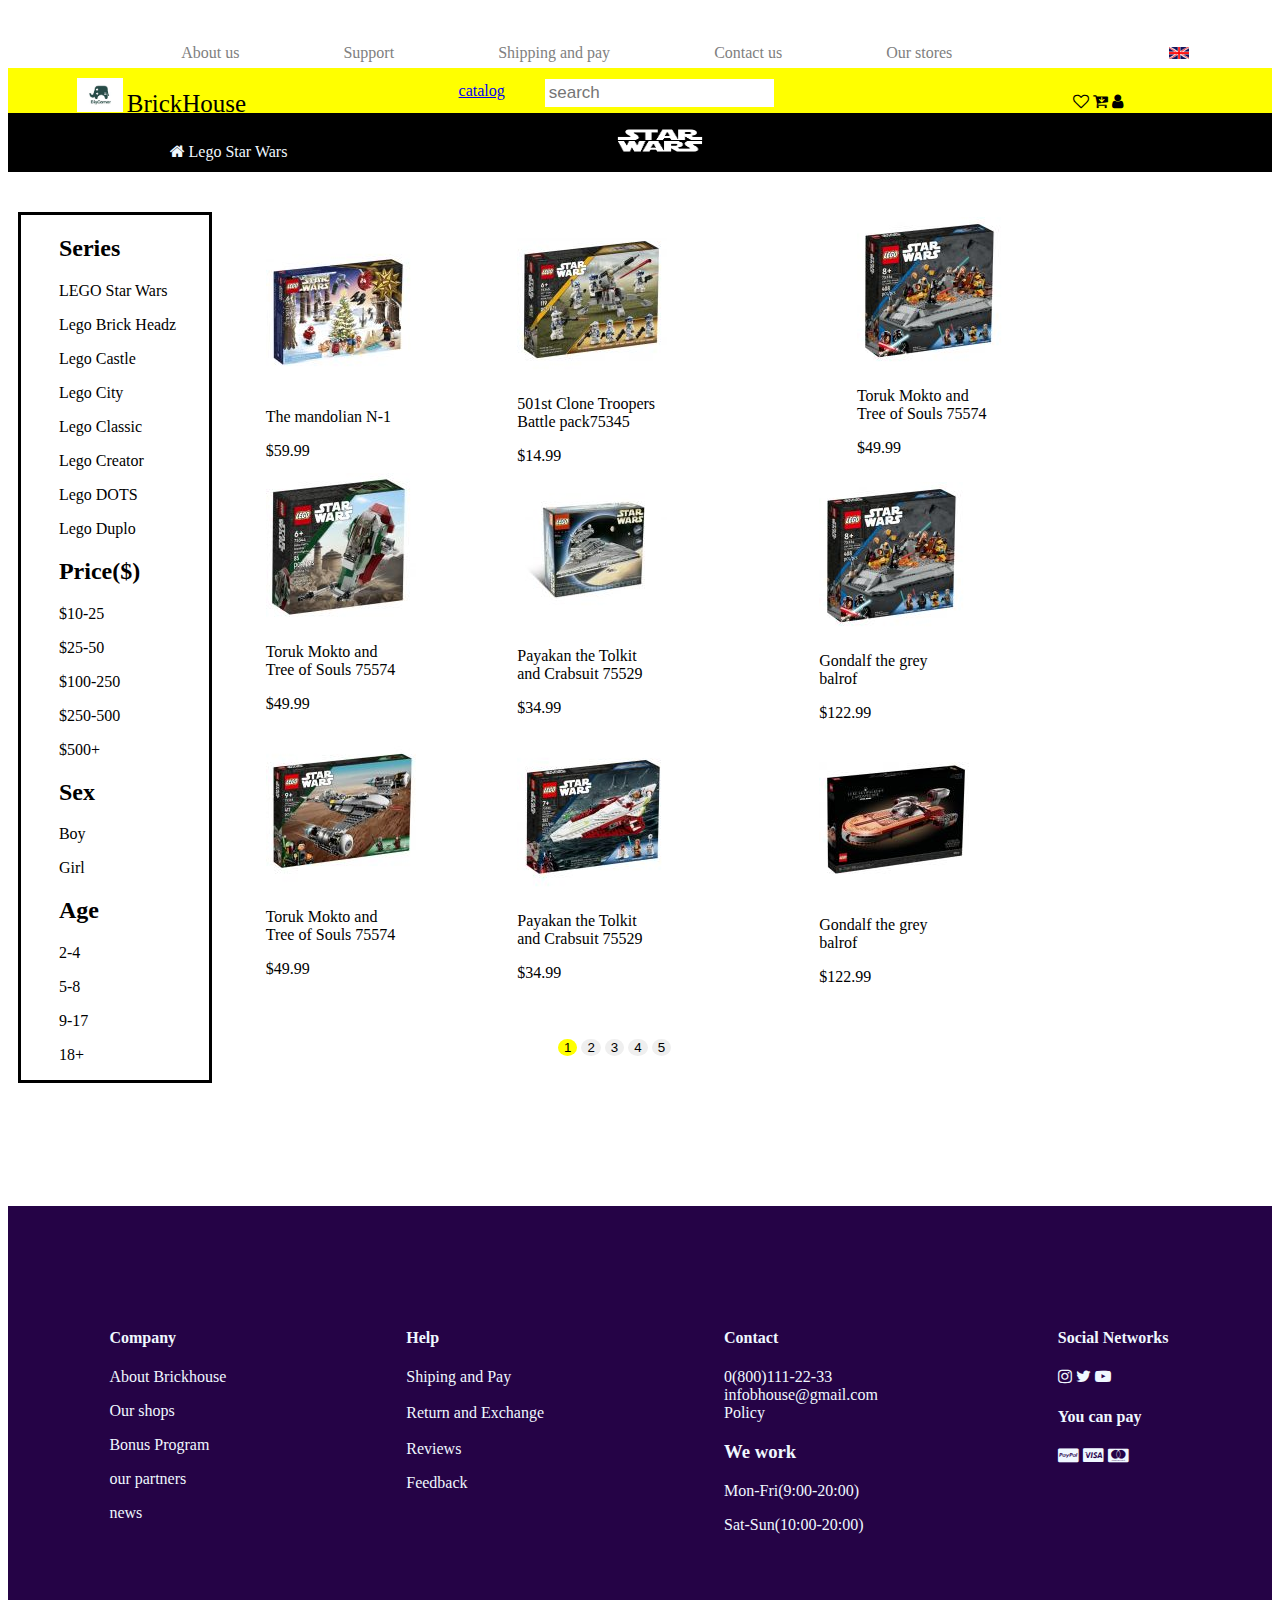
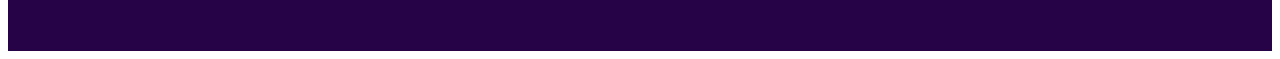
==== catalogue.html @ 0789afaa "first commit" ====
<!DOCTYPE html>
<html lang="en">
<head>
    <meta charset="UTF-8">
    <meta http-equiv="X-UA-Compatible" content="IE=edge">
    <meta name="viewport" content="width=device-width, initial-scale=1.0">
    <link rel="stylesheet" href="catalogue.css">
    <link rel="stylesheet" href="https://cdnjs.cloudflare.com/ajax/libs/font-awesome/4.7.0/css/font-awesome.min.css">
    
    <title>part2</title>
</head>
<body>
    <div>
  <header1 class="header1">  
    <nav>
    <ul>
        <li><a>About us </a></li>
    <li> <a>Support</a></li>
   <li> <a>Shipping and pay</a></li>
    <li><a>Contact us</a></li>
   <li> <a>Our stores</a></li>
    </ul>
   </nav>
   <a class="flag"> <img id= "flag"src="images3/uk.png" alt=""></a>
</header1>


    <header2 class="header2">
        <div class="logo">
     <a> <img id="logo" src="images3/images.jpeg" alt=""></a>
     <p1 id="brick">BrickHouse</p>
     </div>
     
     
        
        <nav class="navbar2">
            <div class="cat">
                <a href="product.html">catalog</a>
                <!-- <img src="" alt=""> -->
            </div>
            <div class="searchbar">
            <a><input type = "search" placeholder ="search"></a>
            
        </div>
        </nav>
        <div class="icon">
            <a id="l1"><i class="fa fa-heart-o" aria-hidden="true"></i></a>
            <a id="l2"><i class="fa fa-cart-arrow-down" aria-hidden="true"></i></a>
            <a id ="l3"><i class="fa fa-user" aria-hidden="true"></i></a>
        </div>

        
    </header2>


    <header3 class="header3">
        <div class="home">
            <i id = "fa"class="fa fa-home" aria-hidden="true"></i>
            <a id ="lego">Lego Star Wars</a>
        </div>
      <div class="star">
      <img id="im" src="images3/wars.png" alt="">
    </div>
    </header3>

   <div class="block"> <h2>Series</h2> 
    <p>LEGO Star Wars</p>
    <p>Lego Brick Headz</p>
    <p>Lego Castle</p>
    <p>Lego City</p>
    <p>Lego Classic</p>
    <p>Lego Creator</p>
    <p>Lego DOTS</p>
    <p>Lego Duplo</p>
    <h2>Price($)</h2>
    <p>$10-25</p>
    <p>$25-50</p>
    <p>$100-250</p>
    <p>$250-500</p>
    <p>$500+</p>
    <h2>Sex</h2>
    <p>Boy</p>
    <p>Girl</p>
    <h2>Age</h2>
    <p>2-4</p>
    <p>5-8</p>
    <p>9-17</p>
    <p>18+</p>
    </div>

  <div class="qwe"> 
      <div class="new4">
        <!-- <div class="c1">
            <img id="imm1"src="images3/set2.jpg" alt="">
            <p>Dagobah Jedi Training<br>Diaroma 75330</p>
            <p id="pp">$71.99</p>
        </div> -->
        <div class="c2">
            <!-- <img id="imm2"src="images3/set3.jpg" alt="">
            <p>The bomber 75347</p>
            <p id="pp">$64.99</p> -->
        </div>
        <div class="c3">
            <!-- <img id="imm3"src="images3/set4.jpg" alt="">
            <p>Atte Walker</p>
            <p id="pp">$104.99</p>
             -->
       
       
        <div class="new5">
            <div class="c4">
                <img id="imm4"src="images3/set5.jpg" alt="">
                <p>The mandolian N-1</p>
                <p id="pp">$59.99</p>
            </div>
        <div class="c5">
            <img id="imm5"src="images3/set6.jpg" alt="">
            <p>501st Clone Troopers<br>Battle pack75345</p>
            <p id="pp">$14.99</p>
            <div class="c6">
                <img id="imm6" src="images3/set1.jpg" alt="">
                <p>Toruk Mokto and<br> Tree of Souls 75574</p>
                <p id="pp">$49.99</p>
            </div>
        
        </div>
        <div class="new6">
            <div class="c7">
            <img id="imm7" src="images3/set7.jpg" alt="">
            <p>Toruk Mokto and<br> Tree of Souls 75574</p>
            <p id="pp">$49.99</p>
        </div>
            <div class="c8">
                <img id="imm8"src="images3/set8.jpg" alt="">
                <p>Payakan the Tolkit <br>and Crabsuit 75529</p>
                <p id="pp">$34.99</p>
            </div>
            <div class="c9">
                <img id="imm9"src="images3/set9.jpg" alt="">
                <p>Gondalf the grey <br>balrof</p>
                <p id="pp">$122.99</p>
            </div>
        </div>
        <div class="new7">
            <div class="c10">
            <img id="imm10"src="images3/set10.jpg" alt="">
            <p>Toruk Mokto and<br> Tree of Souls 75574</p>
            <p id="pp">$49.99</p>
        </div>
            <div class="c11">
                <img id="imm11"src="images3/set11.jpg" alt="">
                <p>Payakan the Tolkit <br>and Crabsuit 75529</p>
                <p id="pp">$34.99</p>
            </div>
            <div class="c12">
                <img id="imm12"src="images3/set12.jpg" alt="">
                <p>Gondalf the grey <br>balrof</p>
                <p id="pp">$122.99</p>
            </div>
        </div>
        </div>
    </div>
        <br>
        <br>
       <div class="buts">
        <button id="buts1">1</button>
        <button id="buts">2</button>
        <button id="buts">3</button>
        <button id="buts">4</button>
        <button id="buts">5 </button>
     
        
    </div>
        <div class="alr">
            <div class="ft1">
                <h4>Company</h4>
                <p>About Brickhouse</p>
                <p>Our shops</p>
                <p>Bonus Program</p>
                <p>our partners</p>
                <p>news</p>
        
             </div >
             <div class="ft2">
                <h4>Help</h4>
                <p>Shiping and Pay<br><br>Return and Exchange<br><br>Reviews</p>
                <p>Feedback</p>
            </div>
        
            <div class="ft3">
                <h4>Contact</h4>
                <p>0(800)111-22-33<br>infobhouse@gmail.com<br>Policy</p>
                <h3>We work</h3>
                <p>Mon-Fri(9:00-20:00)</p>
                <p>Sat-Sun(10:00-20:00)</p>
                 </div>
        
            <div class="ft4">
                <h4>Social Networks</h4>
                <i class="fa fa-instagram" aria-hidden="true"></i>
                <i class="fa fa-twitter" aria-hidden="true"></i>
                <i class="fa fa-youtube-play" aria-hidden="true"></i>
                <h4>You can pay</h4>
                <i class="fa fa-cc-paypal" aria-hidden="true"></i>
                <i class="fa fa-cc-visa" aria-hidden="true"></i>
                <i class="fa fa-cc-mastercard" aria-hidden="true"></i>
        
                
            </div>
        </div>
    </div>
        
   
    
</body>
</html>
---- catalogue.css ----
#flag{
    width: 20px;
}
 .header1{
    display: flex;  
    align-items: center; 
     justify-content:space-around;
     margin-bottom: -50px;
 }
    
  nav{
    display: flex;
    align-items: center;
}

nav ul li{
display:inline-flex;
align-items: center;
padding:20px 50px;
color: gray;

    }



#flag{
    float: left;
}
#logo{
    width: 15%;
    margin-left: -80px;
    margin-top: 10px;

    
   
}
.header3{
    background-color: black;  
    background-image: url(images/starry.jpeg);
}
.star{
    margin-right: 400px;
    background-color: black;
    color: azure;
    
    
}
#lego{
    color: aliceblue;
}
.header2{
    display: flex;
    justify-content: space-around;
    margin-top: 20px;
    background-color: yellow;
    height:45px ;

}
.header3{
    display: flex;
    justify-content: space-around; 
}
#brick{
    font-size: 25px;
    margin-bottom: -100px;
    
}
.cat{
    margin-left: -300px;
}
.searchbar{
    margin-left: 40px;
}
.icon{
    margin-top: 25px;
}
.block{
   border-style: solid; 
   width: 150px;
   margin-top: 40px;
   margin-left: 10px;
   padding-left: 3%;
}


.new4{
    margin-left: 250px;
    margin-top: -70%;
}
.c2{
    margin-left: 25%;
    margin-top: -25%;
}
.c3{
    margin-left: 55%;
    margin-top: -25%;
}
.new5{
 margin-left: -550px;  
 margin-top: 40px;
}
.c5{
    margin-left: 25%;
    margin-top: -25%; 
}
.c6{
    margin-left: 45%;
    margin-top: -35%;
}
.c8{
    margin-left: 25%;
    margin-top: -25%;
}
.c9{
    margin-left: 55%;
    margin-top: -25%;
}
.c11{
    margin-left: 25%;
    margin-top: -25%; 
}
.c12{
    margin-left: 55%;
    margin-top: -25%; 
} 
#fa{
    color: aliceblue;
}
.home{
    margin-top: 30px;
}
#im{
    width: 100px;
    height: 55px;
}
.searchbar input{

  padding: 4px 4px;
  border: none;
  margin-top: 4px;
  font-size: 17px;

}

#pp{
    
    color: rgb(rgb(158, 5, 5));
}
.alr{
    margin-left: -250px;
    margin-top:150px ;
    display: flex;
    background-color: rgb(37, 3, 70);
    color: aliceblue;
    padding: 10%;
}
.ft2{
    margin-left: 180px;
}
.ft3{
    margin-left: 180px;
}

.ft4{
    margin-left: 180px;
}
#buts{
    border-radius: 50%;
    border:none;
}
#buts1{
    border-radius: 50%;
    border:none;
    background-color: yellow;
}
.buts{
    margin-left: 300px;
}


@media only screen and(max-width:400px) {
    #flag{
        width: 20px;
    }
     .header1{
        display: flex;  
        align-items: center; 
         justify-content:space-around;
         margin-bottom: -50px;
     }
        
      nav{
        display: flex;
        align-items: center;
    }
    
    
    nav ul li{
    display:inline-flex;
    align-items: center;
    padding:20px 50px;
    color: gray;
    max-width: 25%;
    
        }
    
    
    
    #flag{
        float: left;
    }
    #logo{
        width: 15%;
        margin-left: -80px;
        margin-top: 10px;
    
        
       
    }
    .header3{
        background-color: black;  
        background-image: url(images/starry.jpeg);
    }
    .star{
        margin-right: 400px;
        background-color: black;
        color: azure;
        
        
    }
    #lego{
        color: aliceblue;
    }
    .header2{
        display: flex;
        justify-content: space-around;
        margin-top: 20px;
        background-color: yellow;
        height:45px ;
    
    }
    .header3{
        display: block;
        justify-content: space-around; 
        /* max-width: 50%; */
        width: 50%;
        height: 40%;
    }
    #brick{
        font-size: 25px;
        margin-bottom: -100px;
        
    }
    .cat{
        margin-left: -300px;
    }
    .searchbar{
        margin-left: 20px;
    }
    .icon{
        margin-top: 25px;
    }
    .block{
       border-style: solid; 
       width: 150px;
       margin-top: 40px;
       margin-left: 10px;
       padding-left: 3%;
    }
    
    
    .new4{
        margin-left: 25px;
        margin-top: 85%;
    }
    .c2{
        margin-left: 25%;
        margin-top: 25%;
    }
    .c3{
        margin-left: 55%;
        margin-top: 25%;
    }
    .new5{
     margin-left: -550px;  
     margin-top: 40px;
    }
    .c5{
        margin-left: 25%;
        margin-top: -25%; 
    }
    .c6{
        margin-left: 45%;
        margin-top: -35%;
    }
    .c8{
        margin-left: 25%;
        margin-top: -25%;
    }
    .c9{
        margin-left: 55%;
        margin-top: -25%;
    }
    .c11{
        margin-left: 25%;
        margin-top: -25%; 
    }
    .c12{
        margin-left: 55%;
        margin-top: -25%; 
    } 
    #fa{
        color: aliceblue;
    }
    .home{
        margin-top: 30px;
    }
    #im{
        width: 100px;
        height: 55px;
    }
    .searchbar input{
    
      padding: 4px 4px;
      border: none;
      margin-top: 4px;
      font-size: 17px;
    
    }
    
    #pp{
        
        color: rgb(rgb(158, 5, 5));
    }
    .alr{
        margin-left: -250px;
        margin-top:150px ;
        display: flex;
        background-color: rgb(37, 3, 70);
        color: aliceblue;
        padding: 10%;
    }
    .ft2{
        margin-left: 180px;
    }
    .ft3{
        margin-left: 180px;
    }
    
    .ft4{
        margin-left: 180px;
    }
    #buts{
        border-radius: 50%;
        border:none;
    }
    #buts1{
        border-radius: 50%;
        border:none;
        background-color: yellow;
    }
    .buts{
        margin-left: 300px;
    }
   .qwe{
    margin-top: 100%;
   }
}
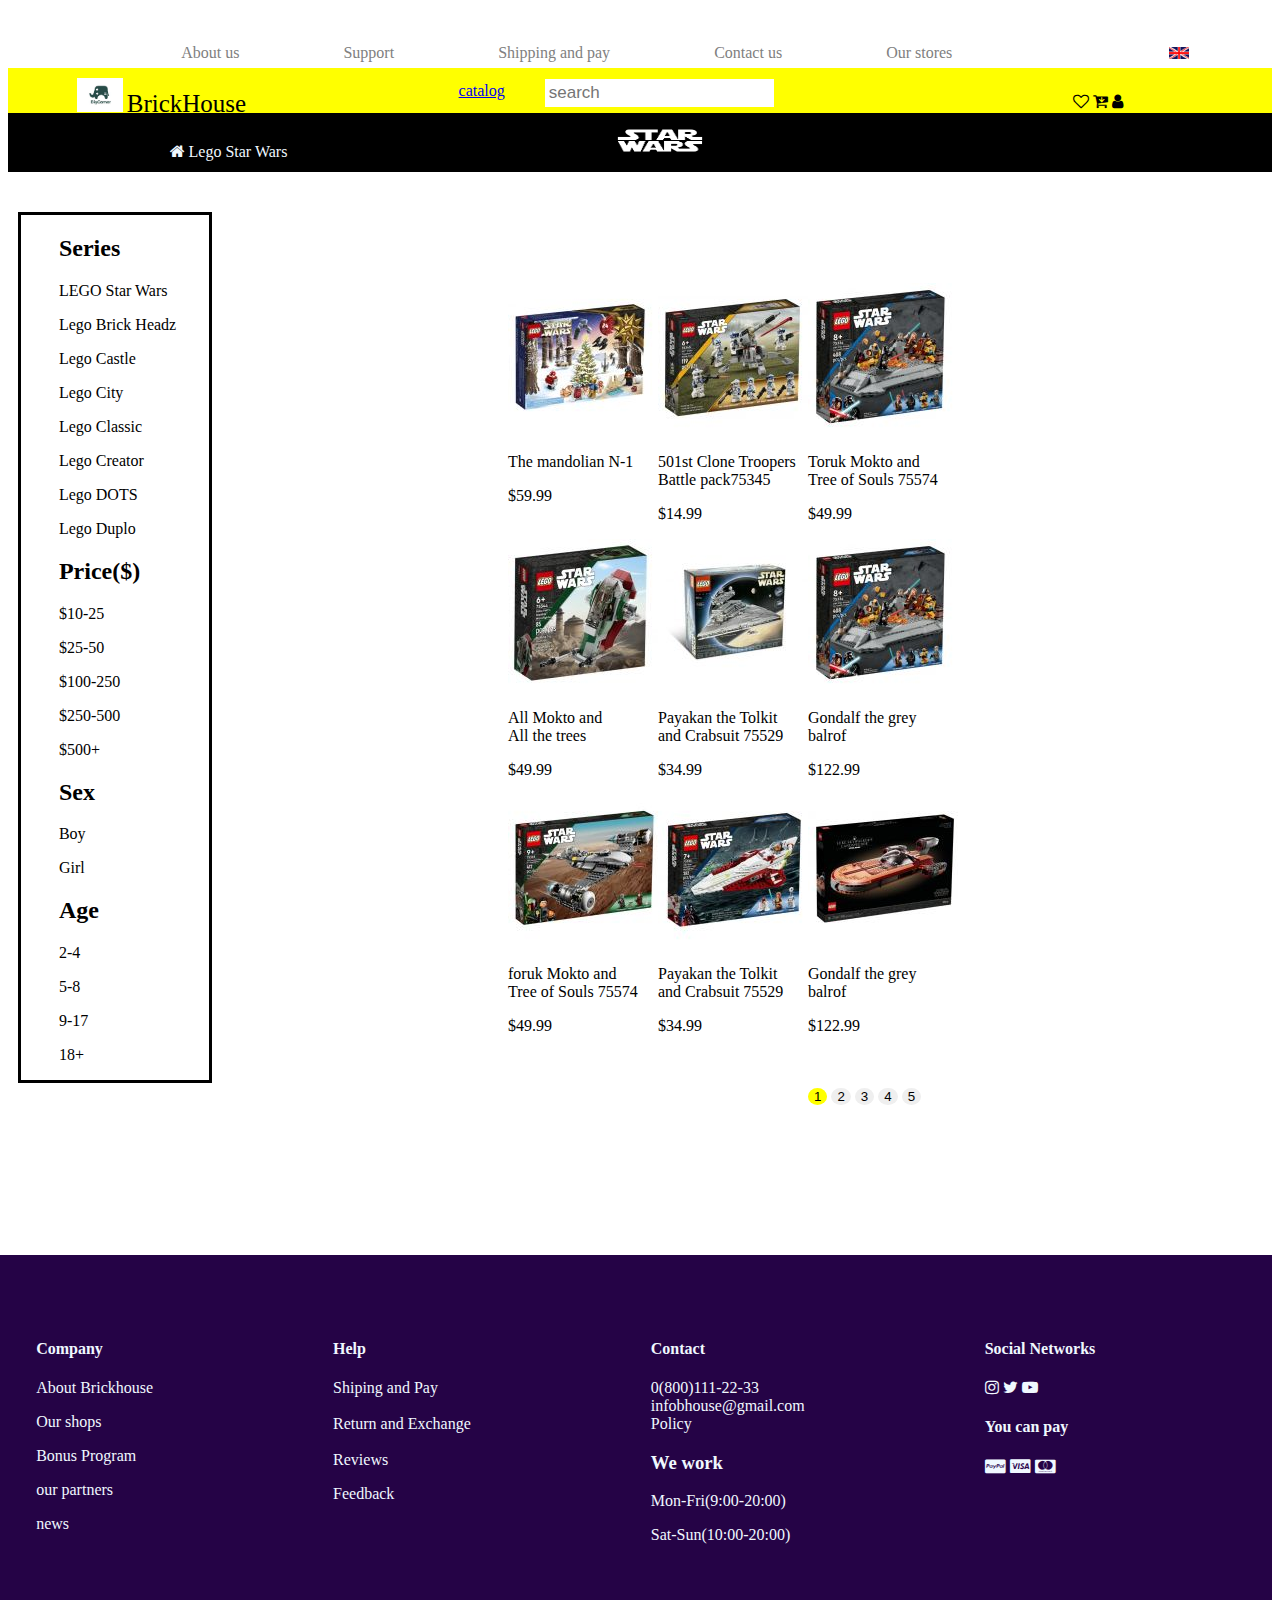
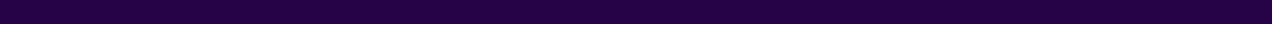
==== commit bb5fc533: "first commit" ====
--- a/catalogue.html
+++ b/catalogue.html
@@ -88,89 +88,75 @@
     <p>18+</p>
     </div>
 
-  <div class="qwe"> 
-      <div class="new4">
-        <!-- <div class="c1">
-            <img id="imm1"src="images3/set2.jpg" alt="">
-            <p>Dagobah Jedi Training<br>Diaroma 75330</p>
-            <p id="pp">$71.99</p>
-        </div> -->
-        <div class="c2">
-            <!-- <img id="imm2"src="images3/set3.jpg" alt="">
-            <p>The bomber 75347</p>
-            <p id="pp">$64.99</p> -->
-        </div>
-        <div class="c3">
-            <!-- <img id="imm3"src="images3/set4.jpg" alt="">
-            <p>Atte Walker</p>
-            <p id="pp">$104.99</p>
-             -->
-       
-       
+  
+      
+   
+<div class="big">
+      
         <div class="new5">
-            <div class="c4">
+               <div class="c4">
                 <img id="imm4"src="images3/set5.jpg" alt="">
                 <p>The mandolian N-1</p>
                 <p id="pp">$59.99</p>
-            </div>
-        <div class="c5">
-            <img id="imm5"src="images3/set6.jpg" alt="">
-            <p>501st Clone Troopers<br>Battle pack75345</p>
-            <p id="pp">$14.99</p>
-            <div class="c6">
+                 </div>
+                <div class="c5">
+                <img id="imm5"src="images3/set6.jpg" alt="">
+                <p>501st Clone Troopers<br>Battle pack75345</p>
+                <p id="pp">$14.99</p>
+                </div>
+                <div class="c6">
                 <img id="imm6" src="images3/set1.jpg" alt="">
                 <p>Toruk Mokto and<br> Tree of Souls 75574</p>
                 <p id="pp">$49.99</p>
-            </div>
+                </div>
         
         </div>
         <div class="new6">
-            <div class="c7">
-            <img id="imm7" src="images3/set7.jpg" alt="">
-            <p>Toruk Mokto and<br> Tree of Souls 75574</p>
-            <p id="pp">$49.99</p>
-        </div>
-            <div class="c8">
-                <img id="imm8"src="images3/set8.jpg" alt="">
-                <p>Payakan the Tolkit <br>and Crabsuit 75529</p>
-                <p id="pp">$34.99</p>
-            </div>
-            <div class="c9">
-                <img id="imm9"src="images3/set9.jpg" alt="">
-                <p>Gondalf the grey <br>balrof</p>
-                <p id="pp">$122.99</p>
-            </div>
-        </div>
+              <div class="c7">
+              <img id="imm7" src="images3/set7.jpg" alt="">
+              <p>All Mokto and<br> All the trees</p>
+              <p id="pp">$49.99</p>
+              </div>
+              <div class="c8">
+              <img id="imm8"src="images3/set8.jpg" alt="">
+              <p>Payakan the Tolkit <br>and Crabsuit 75529</p>
+              <p id="pp">$34.99</p>
+              </div>
+              <div class="c9">
+              <img id="imm9"src="images3/set9.jpg" alt="">
+              <p>Gondalf the grey <br>balrof</p>
+              <p id="pp">$122.99</p>
+             </div>
+       </div>
         <div class="new7">
-            <div class="c10">
-            <img id="imm10"src="images3/set10.jpg" alt="">
-            <p>Toruk Mokto and<br> Tree of Souls 75574</p>
-            <p id="pp">$49.99</p>
-        </div>
-            <div class="c11">
-                <img id="imm11"src="images3/set11.jpg" alt="">
-                <p>Payakan the Tolkit <br>and Crabsuit 75529</p>
-                <p id="pp">$34.99</p>
-            </div>
-            <div class="c12">
+              <div class="c10">
+              <img id="imm10"src="images3/set10.jpg" alt="">
+              <p>foruk Mokto and<br> Tree of Souls 75574</p>
+              <p id="pp">$49.99</p>
+              </div>
+              <div class="c11">
+               <img id="imm11"src="images3/set11.jpg" alt="">
+               <p>Payakan the Tolkit <br>and Crabsuit 75529</p>
+               <p id="pp">$34.99</p>
+               </div>
+               <div class="c12">
                 <img id="imm12"src="images3/set12.jpg" alt="">
                 <p>Gondalf the grey <br>balrof</p>
                 <p id="pp">$122.99</p>
-            </div>
-        </div>
-        </div>
-    </div>
+                 </div>
+        </div>
+        
+    
         <br>
         <br>
-       <div class="buts">
-        <button id="buts1">1</button>
-        <button id="buts">2</button>
-        <button id="buts">3</button>
-        <button id="buts">4</button>
-        <button id="buts">5 </button>
-     
-        
-    </div>
+           <div class="buts">
+          <button id="buts1">1</button>
+          <button id="buts">2</button>
+          <button id="buts">3</button>
+          <button id="buts">4</button>
+          <button id="buts">5 </button>
+          </div>
+          </div>
         <div class="alr">
             <div class="ft1">
                 <h4>Company</h4>
--- a/catalogue.css
+++ b/catalogue.css
@@ -84,46 +84,6 @@
 }
 
 
-.new4{
-    margin-left: 250px;
-    margin-top: -70%;
-}
-.c2{
-    margin-left: 25%;
-    margin-top: -25%;
-}
-.c3{
-    margin-left: 55%;
-    margin-top: -25%;
-}
-.new5{
- margin-left: -550px;  
- margin-top: 40px;
-}
-.c5{
-    margin-left: 25%;
-    margin-top: -25%; 
-}
-.c6{
-    margin-left: 45%;
-    margin-top: -35%;
-}
-.c8{
-    margin-left: 25%;
-    margin-top: -25%;
-}
-.c9{
-    margin-left: 55%;
-    margin-top: -25%;
-}
-.c11{
-    margin-left: 25%;
-    margin-top: -25%; 
-}
-.c12{
-    margin-left: 55%;
-    margin-top: -25%; 
-} 
 #fa{
     color: aliceblue;
 }
@@ -148,12 +108,12 @@
     color: rgb(rgb(158, 5, 5));
 }
 .alr{
-    margin-left: -250px;
+    margin-left: -35px;
     margin-top:150px ;
     display: flex;
     background-color: rgb(37, 3, 70);
     color: aliceblue;
-    padding: 10%;
+    padding: 5%;
 }
 .ft2{
     margin-left: 180px;
@@ -177,9 +137,24 @@
 .buts{
     margin-left: 300px;
 }
-
-
-@media only screen and(max-width:400px) {
+.new5{
+    display: flex;
+
+}
+.new6{
+    display: flex;
+
+}
+.new7{
+    display: flex;
+
+}
+.big{
+    margin-top: -800px;
+    margin-left: 500px;
+    
+}
+@media only screen and (max-width: 768px) {
     #flag{
         width: 20px;
     }
@@ -188,6 +163,7 @@
         align-items: center; 
          justify-content:space-around;
          margin-bottom: -50px;
+         width: 25%;
      }
         
       nav{
@@ -195,183 +171,170 @@
         align-items: center;
     }
     
-    
     nav ul li{
     display:inline-flex;
     align-items: center;
     padding:20px 50px;
     color: gray;
-    max-width: 25%;
-    
-        }
-    
-    
+    
+    
+        }
+        .navbar2{
+            display: flex;
+            justify-content: space-around;
+            background-color: yellow;
+            margin-top: 30px;
+            height: 45px;
+            margin-left: -100px;
+            width: 40px;
+            
+    
+        }
+        .cat{
+            margin-left: -250px;
+        }
+        .searchbar{
+            margin-left: -100px;
+            width: 4px;
+            
+        }
+        .searchbar #search{
+            width: 20px;
+   
+        }
+        
     
     #flag{
         float: left;
     }
     #logo{
         width: 15%;
-        margin-left: -80px;
-        margin-top: 10px;
-    
-        
-       
-    }
-    .header3{
-        background-color: black;  
-        background-image: url(images/starry.jpeg);
-    }
-    .star{
-        margin-right: 400px;
-        background-color: black;
-        color: azure;
-        
-        
-    }
-    #lego{
-        color: aliceblue;
-    }
-    .header2{
-        display: flex;
-        justify-content: space-around;
-        margin-top: 20px;
-        background-color: yellow;
-        height:45px ;
-    
-    }
-    .header3{
-        display: block;
-        justify-content: space-around; 
-        /* max-width: 50%; */
-        width: 50%;
-        height: 40%;
-    }
-    #brick{
-        font-size: 25px;
-        margin-bottom: -100px;
-        
-    }
-    .cat{
-        margin-left: -300px;
-    }
-    .searchbar{
-        margin-left: 20px;
-    }
-    .icon{
-        margin-top: 25px;
-    }
-    .block{
-       border-style: solid; 
-       width: 150px;
-       margin-top: 40px;
-       margin-left: 10px;
-       padding-left: 3%;
-    }
-    
-    
-    .new4{
-        margin-left: 25px;
-        margin-top: 85%;
-    }
-    .c2{
-        margin-left: 25%;
-        margin-top: 25%;
-    }
-    .c3{
-        margin-left: 55%;
-        margin-top: 25%;
+        margin-top: 40px;
+        padding-top: 1%;
+        margin-left: -200px; 
+    }
+    #h12{
+        font-size: 20px;
     }
     .new5{
-     margin-left: -550px;  
-     margin-top: 40px;
-    }
-    .c5{
-        margin-left: 25%;
-        margin-top: -25%; 
-    }
-    .c6{
-        margin-left: 45%;
-        margin-top: -35%;
-    }
-    .c8{
-        margin-left: 25%;
-        margin-top: -25%;
-    }
-    .c9{
-        margin-left: 55%;
-        margin-top: -25%;
-    }
-    .c11{
-        margin-left: 25%;
-        margin-top: -25%; 
-    }
-    .c12{
-        margin-left: 55%;
-        margin-top: -25%; 
-    } 
-    #fa{
-        color: aliceblue;
-    }
-    .home{
-        margin-top: 30px;
-    }
-    #im{
-        width: 100px;
-        height: 55px;
-    }
-    .searchbar input{
-    
-      padding: 4px 4px;
-      border: none;
-      margin-top: 4px;
-      font-size: 17px;
-    
-    }
-    
-    #pp{
-        
-        color: rgb(rgb(158, 5, 5));
-    }
-    .alr{
-        margin-left: -250px;
-        margin-top:150px ;
-        display: flex;
-        background-color: rgb(37, 3, 70);
-        color: aliceblue;
-        padding: 10%;
-    }
-    .ft2{
-        margin-left: 180px;
-    }
-    .ft3{
-        margin-left: 180px;
-    }
-    
-    .ft4{
-        margin-left: 180px;
-    }
-    #buts{
-        border-radius: 50%;
-        border:none;
-    }
-    #buts1{
-        border-radius: 50%;
-        border:none;
-        background-color: yellow;
-    }
-    .buts{
-        margin-left: 300px;
-    }
-   .qwe{
-    margin-top: 100%;
+        display: grid;
+    grid-template-columns: 1fr;}
+   .alr{
+  margin-left: -5px;
+  display: grid;
+    
    }
-}
+   .ft2{
+    margin-left: -15px;
+   }
+   .ft3{
+    margin-left: -15px;
+   }
+   .ft4{
+    margin-left: -15px;
+   }
+   .header3{
+    background-color: black;  
+    background-image: url(images/starry.jpeg);
+    width: 300px;
+    margin-left: 70px;
+    margin-top: 50px;
+    
+}
+.new5{
+    margin-top: 850px;
+    margin-left: -500px;
+}
+.new6{
+    margin-left: -500px;
+    display: grid;
+    grid-template-columns: 1fr;
+}
+.new7{
+    margin-left: -500px;
+    display: grid;
+    grid-template-columns: 1fr;
+}
+}
+
+
 
   
+
   
 
-  
+
+
+
+
+
+
+
+
+
+
+
+
+
+
+
+
+
+
+
+
+
+
+
+
+
+
+
+
+
+
+
+
+/* .new4{
+    margin-left: 250px;
+    margin-top: -70%;
+}
+.c2{
+    margin-left: 25%;
+    margin-top: -25%;
+}
+.c3{
+    margin-left: 55%;
+    margin-top: -25%;
+}
+.new5{
+ margin-left: -550px;  
+ margin-top: 40px;
+}
+.c5{
+    margin-left: 25%;
+    margin-top: -25%; 
+}
+.c6{
+    margin-left: 45%;
+    margin-top: -35%;
+}
+.c8{
+    margin-left: 25%;
+    margin-top: -25%;
+}
+.c9{
+    margin-left: 55%;
+    margin-top: -25%;
+}
+.c11{
+    margin-left: 25%;
+    margin-top: -25%; 
+}
+.c12{
+    margin-left: 55%;
+    margin-top: -25%; 
+}  */
      
 
 
